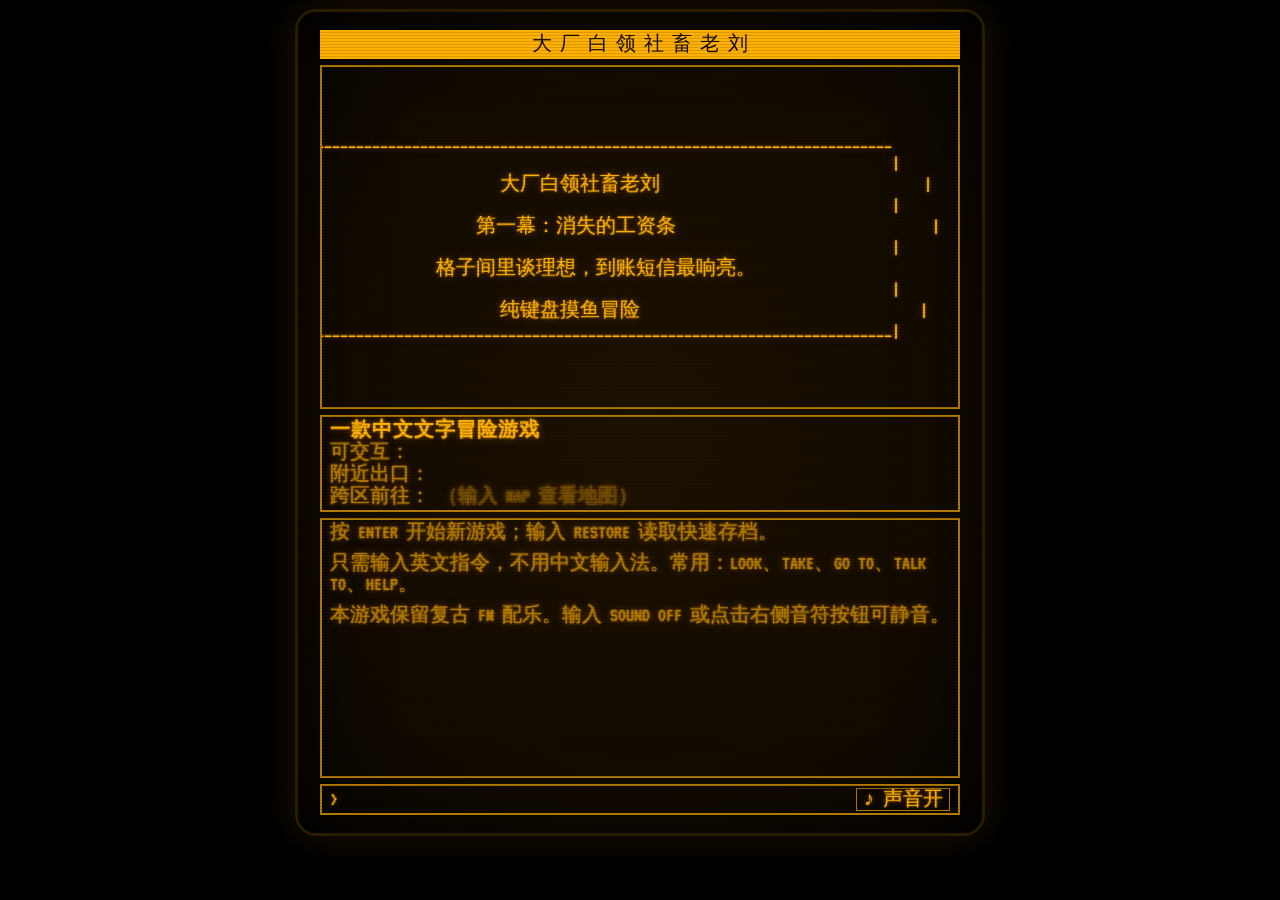
==== index.html @ 32e3cda8 "Localize game as Old Liu in Simplified Chinese Co-authored-by: Copilot <223556219+Copilot@users.nore" ====
<!doctype html>
<html lang="zh-CN">
<head>
  <meta charset="utf-8">
  <meta name="viewport" content="width=device-width, initial-scale=1">
  <title>大厂白领社畜老刘</title>
  <link rel="preconnect" href="https://fonts.googleapis.com">
  <link rel="preconnect" href="https://fonts.gstatic.com" crossorigin>
  <link href="https://fonts.googleapis.com/css2?family=VT323&family=Noto+Sans+Mono+SC:wght@400;700&display=swap" rel="stylesheet">
  <link rel="stylesheet" href="css/crt.css">
</head>
<body>
  <div id="crt">
    <div id="screen">
      <div id="status" class="box">
        <span id="st-score"></span>
        <span id="st-title">大 厂 白 领 社 畜 老 刘</span>
        <span id="st-right"></span>
      </div>
      <pre id="art" class="box"></pre>
      <div id="panel" class="box">
        <div id="loc"></div>
        <div><span class="lbl">可交互：</span> <span id="see"></span></div>
        <div><span class="lbl">附近出口：</span> <span id="exits"></span></div>
        <div><span class="lbl">跨区前往：</span> <span id="travel"></span> <span class="dim">（输入 MAP 查看地图）</span></div>
      </div>
      <div id="log" class="box" aria-live="polite"></div>
      <div id="promptline">
        <span class="caret">&gt;</span>
        <input id="cmd" type="text" autocomplete="off" autocapitalize="off" spellcheck="false" aria-label="英文指令">
        <button id="snd" type="button" title="切换音效；也可输入 SOUND ON/OFF"></button>
      </div>
    </div>
  </div>

  <script src="js/registry.js"></script>
  <script src="js/content/world.js"></script>
  <script src="js/content/items.js"></script>
  <script src="js/content/home.js"></script>
  <script src="js/content/work.js"></script>
  <script src="js/content/costco.js"></script>
  <script src="js/content/music.js"></script>
  <script src="js/engine.js"></script>
  <script src="js/audio.js"></script>
  <script src="js/ui.js"></script>
</body>
</html>
---- css/crt.css ----
:root {
  --amber: #ffb000;
  --amber-dim: #b37a00;
  --amber-faint: #5c3f00;
  --bg: #120b00;
  --glow: 0 0 2px rgba(255, 176, 0, 0.9), 0 0 8px rgba(255, 140, 0, 0.45);
}

* { box-sizing: border-box; }

html, body {
  margin: 0;
  height: 100%;
  background: #000;
}

body {
  display: flex;
  justify-content: center;
  align-items: flex-start;
  font-family: 'VT323', 'Noto Sans Mono SC', 'Microsoft YaHei', 'Courier New', monospace;
  font-size: 20px;
  line-height: 1.05;
  color: var(--amber);
}

#crt {
  position: relative;
  margin: 12px;
  padding: 18px 22px;
  background: radial-gradient(ellipse at center, #1d1200 0%, var(--bg) 70%, #070400 100%);
  border-radius: 18px;
  box-shadow: 0 0 0 3px #2a1c00, 0 0 40px rgba(255, 140, 0, 0.15), inset 0 0 80px rgba(0, 0, 0, 0.8);
  text-shadow: var(--glow);
  animation: flicker 6s infinite;
}

#crt::after {
  content: '';
  pointer-events: none;
  position: absolute;
  inset: 0;
  border-radius: 18px;
  background: repeating-linear-gradient(to bottom, rgba(0, 0, 0, 0) 0px, rgba(0, 0, 0, 0) 2px, rgba(0, 0, 0, 0.28) 3px);
}

@keyframes flicker {
  0%, 100% { opacity: 1; }
  48% { opacity: 1; }
  50% { opacity: 0.96; }
  52% { opacity: 1; }
}

#screen {
  width: min(80ch, calc(100vw - 48px));
  display: flex;
  flex-direction: column;
  gap: 6px;
}

.box {
  border: 2px double var(--amber-dim);
  padding: 2px 8px;
}

#status {
  display: flex;
  justify-content: space-between;
  background: var(--amber);
  color: var(--bg);
  text-shadow: none;
  border-color: var(--amber);
}

#art {
  margin: 0;
  height: calc(16 * 1.05em + 8px);
  overflow: hidden;
  white-space: pre;
  font-family: inherit;
  display: flex;
  align-items: center;
  justify-content: center;
}

#art.death { color: #ff6a3d; text-shadow: 0 0 6px rgba(255, 80, 40, 0.6); }

#panel div { margin: 1px 0; }
#loc { font-weight: bold; letter-spacing: 1px; }
.lbl { color: var(--amber-dim); }
.dim { color: var(--amber-faint); }

.chip {
  cursor: pointer;
  border-bottom: 1px dotted var(--amber-dim);
}
.chip:hover { background: var(--amber); color: var(--bg); text-shadow: none; }

#log {
  height: 13em;
  overflow-y: auto;
  white-space: pre-wrap;
  overflow-wrap: anywhere;
  scrollbar-color: var(--amber-dim) transparent;
}

#log p { margin: 0 0 0.5em 0; }
#log .echo { color: var(--amber-dim); margin-top: 0.6em; }
#log .room { font-weight: bold; text-decoration: underline; }
#log .score { color: #ffe08a; }
#log .system { color: var(--amber-dim); }
#log .death { color: #ff6a3d; font-weight: bold; }
#log .end { color: #ffe08a; font-weight: bold; }
#log .intro { color: #ffd36b; }

#promptline {
  display: flex;
  align-items: center;
  gap: 6px;
  border: 2px double var(--amber-dim);
  padding: 2px 8px;
}

#cmd {
  flex: 1;
  background: transparent;
  border: none;
  outline: none;
  color: var(--amber);
  font: inherit;
  text-shadow: var(--glow);
  caret-color: var(--amber);
  text-transform: uppercase;
}

#snd {
  background: transparent;
  border: 1px solid var(--amber-dim);
  color: var(--amber);
  font: inherit;
  text-shadow: var(--glow);
  cursor: pointer;
  padding: 0 6px;
  white-space: nowrap;
}
#snd:hover { background: var(--amber); color: var(--bg); text-shadow: none; }
#snd.off { color: var(--amber-dim); }

@media (max-width: 900px) {
  body { font-size: 15px; }
}

@media (max-width: 560px) {
  #crt { margin: 6px; padding: 10px 8px; }
  #screen { width: calc(100vw - 36px); }
  #status { gap: 6px; font-size: 0.9em; }
  #art { font-size: min(1.9vw, 15px); }
  #panel { overflow-wrap: anywhere; }
}
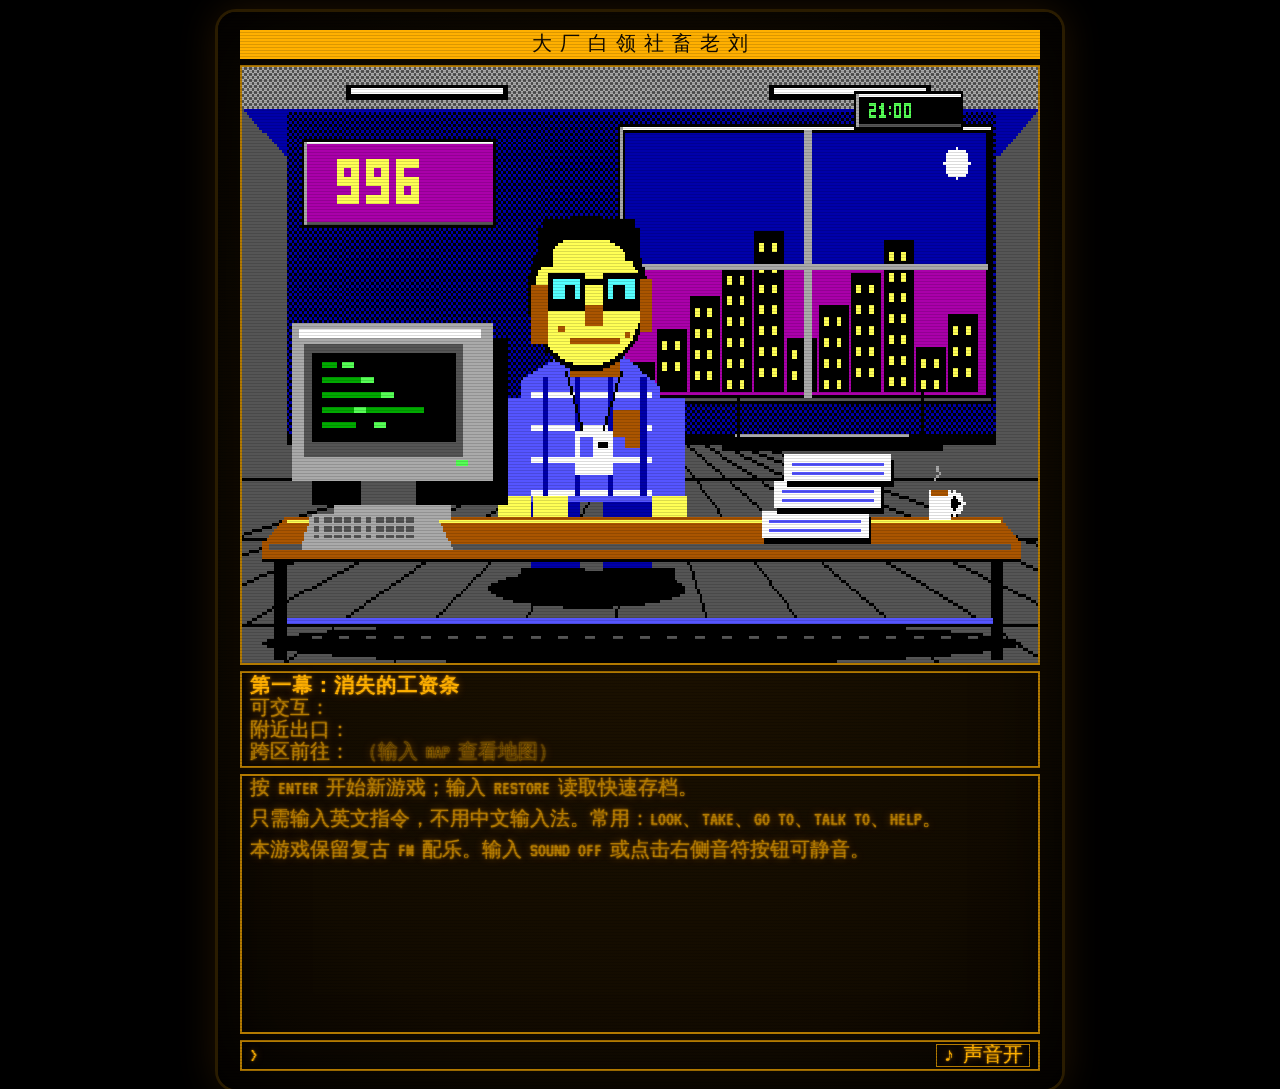
==== commit bdb5672c: "Replace ASCII scenes with 16-color EGA pixel artwork Co-authored-by: Copilot <223556219+Copilot@user" ====
--- a/index.html
+++ b/index.html
@@ -7,7 +7,7 @@
   <link rel="preconnect" href="https://fonts.googleapis.com">
   <link rel="preconnect" href="https://fonts.gstatic.com" crossorigin>
   <link href="https://fonts.googleapis.com/css2?family=VT323&family=Noto+Sans+Mono+SC:wght@400;700&display=swap" rel="stylesheet">
-  <link rel="stylesheet" href="css/crt.css">
+  <link rel="stylesheet" href="css/crt.css?v=ega1">
 </head>
 <body>
   <div id="crt">
@@ -17,7 +17,7 @@
         <span id="st-title">大 厂 白 领 社 畜 老 刘</span>
         <span id="st-right"></span>
       </div>
-      <pre id="art" class="box"></pre>
+      <canvas id="art" class="box" width="320" height="200" role="img" aria-label="游戏场景像素插画">无法显示像素插画，请使用支持 Canvas 的浏览器。场景说明和可交互对象列在下方。</canvas>
       <div id="panel" class="box">
         <div id="loc"></div>
         <div><span class="lbl">可交互：</span> <span id="see"></span></div>
@@ -41,7 +41,8 @@
   <script src="js/content/costco.js"></script>
   <script src="js/content/music.js"></script>
   <script src="js/engine.js"></script>
+  <script src="js/graphics.js?v=ega1"></script>
   <script src="js/audio.js"></script>
-  <script src="js/ui.js"></script>
+  <script src="js/ui.js?v=ega1"></script>
 </body>
 </html>
--- a/css/crt.css
+++ b/css/crt.css
@@ -52,7 +52,7 @@
 }
 
 #screen {
-  width: min(80ch, calc(100vw - 48px));
+  width: min(800px, calc(100vw - 72px));
   display: flex;
   flex-direction: column;
   gap: 6px;
@@ -74,16 +74,14 @@
 
 #art {
   margin: 0;
-  height: calc(16 * 1.05em + 8px);
-  overflow: hidden;
-  white-space: pre;
-  font-family: inherit;
-  display: flex;
-  align-items: center;
-  justify-content: center;
+  padding: 0;
+  width: 100%;
+  height: auto;
+  aspect-ratio: 4 / 3;
+  display: block;
+  background: #000;
+  image-rendering: pixelated;
 }
-
-#art.death { color: #ff6a3d; text-shadow: 0 0 6px rgba(255, 80, 40, 0.6); }
 
 #panel div { margin: 1px 0; }
 #loc { font-weight: bold; letter-spacing: 1px; }
@@ -123,6 +121,7 @@
 
 #cmd {
   flex: 1;
+  min-width: 0;
   background: transparent;
   border: none;
   outline: none;
@@ -154,6 +153,5 @@
   #crt { margin: 6px; padding: 10px 8px; }
   #screen { width: calc(100vw - 36px); }
   #status { gap: 6px; font-size: 0.9em; }
-  #art { font-size: min(1.9vw, 15px); }
   #panel { overflow-wrap: anywhere; }
 }
